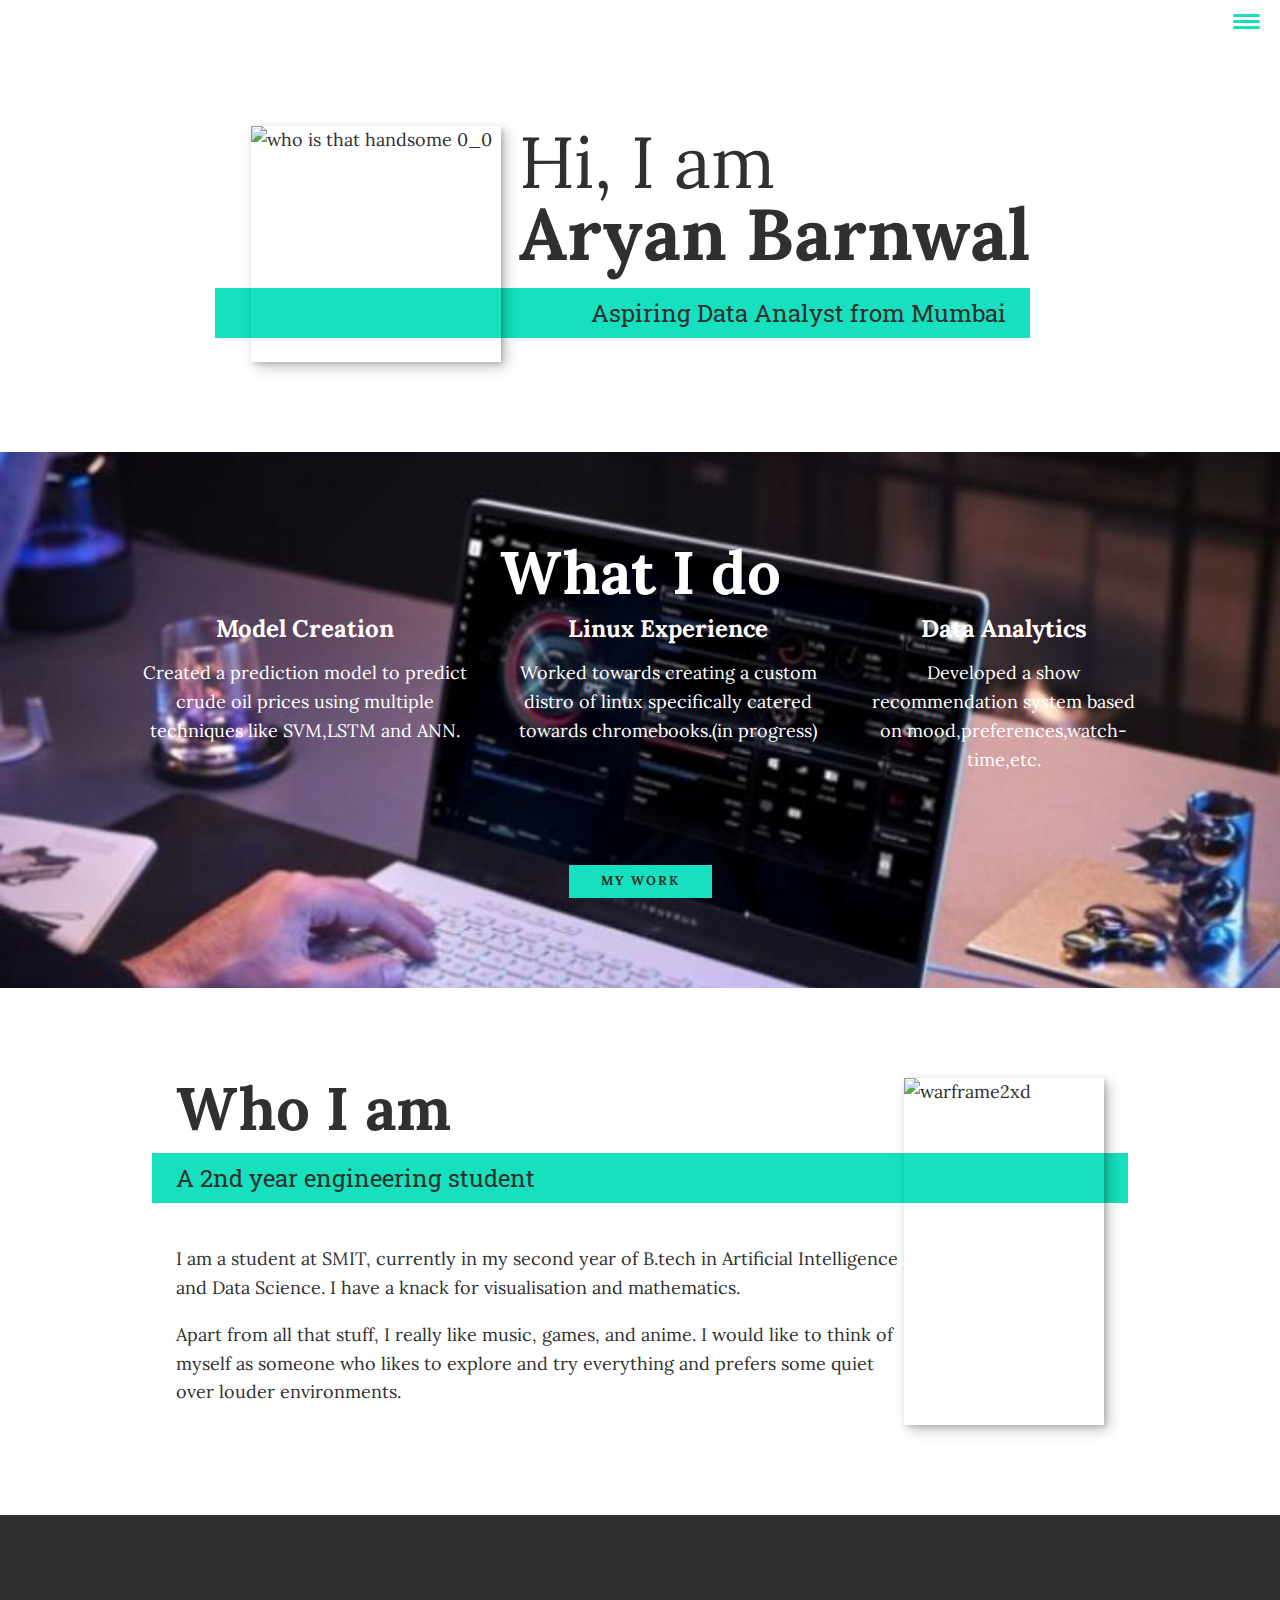
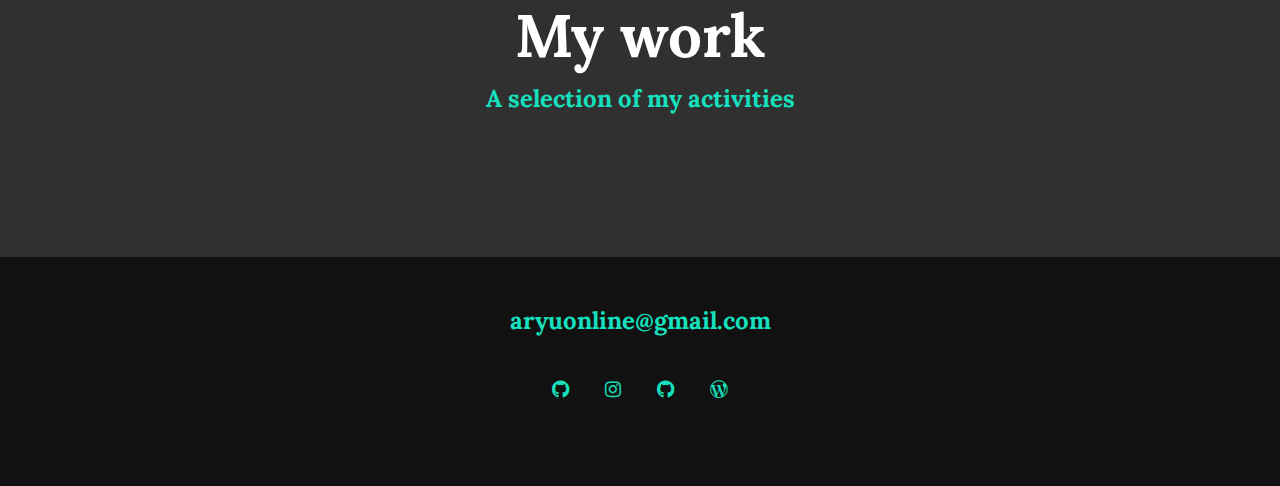
==== index.html @ 2e7f2539 "Initial Commit" ====
<!DOCTYPE html>
<html lang="en">
    <head>
        <meta charset="UTF-8">
        <meta name="viewport" content="width=device-width,initial-scale=1.0">
        <title>
            Aryan's Portfolio Website 
        </title>
        <link rel="stylesheet"
        href="https://cdnjs.cloudflare.com/ajax/libs/normalize/7.0.0/normalize.min.css">    
        <link rel="stylesheet"
        href="https://cdnjs.cloudflare.com/ajax/libs/font-awesome/6.3.0/css/all.min.css"/>
        <link href="https://fonts.googleapis.com/css?family=Lora:400,700|Roboto+Slab:400,700&display=swap" rel="stylesheet">
        <link rel="stylesheet" href="css/style.css">
    </head>
    <body>
        <header>
            <div class="logo">
                <img src="C:\Users\Aevis\Desktop\vscodes\web portfolio\images\1678124357.jpg" alt="">
            </div>
            <button class="nav-toggle" aria-label="toggle navigation">
                <span class="hamburger"></span>
            </button>
            <nav class="nav">
                <ul class="nav__list">
                    <li class="nav__list"><a href="#home" class="nav__link">Home</a></li>
                    <li class="nav__list"><a href="#services" class="nav__link">My Services</a></li>
                    <li class="nav__list"><a href="#about" class="nav__link">About Me</a></li>
                    <li class="nav__list"><a href="#work" class="nav__link">My Work</a></li>
                </ul>
            </nav>
        </header>
        <section class = "intro" id="home">
            <h1 class="section__title section__title--intro">
                Hi, I am
                <strong>Aryan Barnwal</strong>
            </h1>
            <p class="section__subtitle section__subtitle--intro">Aspiring Data Analyst from Mumbai</p>
            <img src="C:\Users\Aevis\Desktop\vscodes\web portfolio\images\mainpicidk.jpg" alt="who is that handsome 0_0" class ="intro__img">
        </section>

        <!--my services-->
        <section class = "my-services" id="services">
            <h2 class="section__title section__subtitle--services">What I do</h2>
            <div class="services">
                <div class="service">
                    <h3>Model Creation</h3>
                    <p> Created a prediction model to predict crude oil prices using multiple techniques like SVM,LSTM and ANN.</p>
                </div> <!--Service-->
                <div class="service">
                    <h3>Linux Experience</h3>
                    <p>Worked towards creating a custom distro of linux specifically catered towards chromebooks.(in progress)</p>
                </div>
                <div class="service">
                 <h3>Data Analytics</h3>
                 <p>Developed a show recommendation system based on mood,preferences,watch-time,etc.</p>
                </div>
            </div>
            <a href="#work" class="btn">My Work</a>
        </section>
        <section class="about-me" id="about">
            <h2 class="section__title section__title--about">Who I am</h2>
            <p class="section__subtitle section__subtitle--about">A 2nd year engineering student</p>

            <div class="about-me__body">
                <p>I am a student at SMIT, currently in my second year of B.tech in Artificial Intelligence and Data Science. I have a knack for visualisation and mathematics.</p>
                <p>Apart from all that stuff, I really like music, games, and anime. I would like to think of myself as someone who likes to explore and try everything and prefers some quiet over louder environments.</p>
            </div>

            <img src="C:\Users\Aevis\Desktop\vscodes\web portfolio\images\WhatsApp Image 2023-03-06 at 18.50.25.jpg" alt="warframe2xd" class="about-me__img">
        </section>

        <section class="my-work" id="work">
            <h2 class="section__title section__title--work">My work</h2>
            <p class="section__subtitle section__subtitle--work">A selection of my activities</p>
        
        <div class= "portfolio">

            <!--1-->
            <a href="portfolio-item.html" class="portfolio__item">
                <img src="C:\Users\Aevis\Desktop\vscodes\web portfolio\images\portfolio-01.jpg" alt="" class="portfolio__img">
            </a>
            
            <!--2-->
            <a href="portfolio-item-02.html" class="portfolio__item">
                <img src="C:\Users\Aevis\Desktop\vscodes\web portfolio\images\portfolio-02.jpg" alt="" class="portfolio__img">
            </a>

            <!--3-->
            <a href="portfolio-item-03.html" class="portfolio__item">
                <img src="C:\Users\Aevis\Desktop\vscodes\web portfolio\images\portfolio-03.jpg" alt="" class="portfolio__img">
            </a>
            
            <!--4-->
            <a href="portfolio-item-04.html" class="portfolio__item">
                <img src="C:\Users\Aevis\Desktop\vscodes\web portfolio\images\portfolio-05.jpg" alt="" class="portfolio__img">
            </a>

            <!--5-->
            <a href="portfolio-item-05.html" class="portfolio__item">
                <img src="C:\Users\Aevis\Desktop\vscodes\web portfolio\images\portfolio-06.jpg" alt="" class="portfolio__img">
            </a>

            <!--6-->
            <a href="portfolio-item-06.html" class="portfolio__item">
                <img src="C:\Users\Aevis\Desktop\vscodes\web portfolio\images\portfolio-07.jpg" alt="" class="portfolio__img">
            </a>

            <!--7-->
            <a href="portfolio-item-07.html" class="portfolio__item">
                <img src="C:\Users\Aevis\Desktop\vscodes\web portfolio\images\portfolio-08.jpg" alt="" class="portfolio__img">
            </a>

            <!--8-->
            <a href="portfolio-item-08.html" class="portfolio__item">
                <img src="C:\Users\Aevis\Desktop\vscodes\web portfolio\images\portfolio-09.jpg" alt="" class="portfolio__img">
            </a>

            <!--9-->
            <a href="portfolio-item-09.html" class="portfolio__item">
                <img src="C:\Users\Aevis\Desktop\vscodes\web portfolio\images\portfolio-10.jpg" alt="" class="portfolio__img">
            </a>

            <!--10-->
            <a href="portfolio-item-10.html" class="portfolio__item">
                <img src="C:\Users\Aevis\Desktop\vscodes\web portfolio\images\portfolio-11.jpg" alt="" class="portfolio__img">
            </a>

        </div>
        </section>

        <footer class="footer">
            <a href="mailto:aryuonline@gmail.com" class = "footer__link">aryuonline@gmail.com</a>
            <ul class="social-list">
                <li class="social-list__item">
                    <a class="social-list__link" href="https://github.com/Rovaine">
                        <i class="fa-brands fa-github"></i>
                    </a>
                </li>
                <li class="social-list__item">
                    <a class="social-list__link" href="https://instagram.com/breathintakeseffort?igshid=ZDdkNTZiNTM=">
                        <i class="fa-brands fa-instagram"></i>
                    </a>
                </li>

                <li class="social-list__item">
                    <a class="social-list__link" href="https://www.linkedin.com/in/aryan-barnwal-855a5a228">
                    <i class="fa-brands fa-github"></i>
                </a>
            </li>

                <li class="social-list__item">
                    <a class="social-list__link" href="tech978.wordpress.com">
                    <i class="fa-brands fa-wordpress-simple"></i>
                </a>
            </li>

            </ul>
        </footer> 

        <script src="js/index.js"> </script>

    </body>
</html>
---- css/style.css ----
*,
*::before,
*::after {
    box-sizing: border-box;
}

/* Custom Properties, update these for your own design */

:root {
    --ff-primary: 'Lora', serif;
    --ff-secondary: 'Roboto Slab', serif;
    
    --fw-reg: 400;
    --fw-bold: 700;
    
    --clr-light: #fff;
    --clr-dark: #303030;
    --clr-accent: #16e0bd;
    
    --fs-h1: 3rem;
    --fs-h2: 2.25rem;
    --fs-h3: 1.25rem;
    --fs-body: 1rem;
    
    --bs: 0.25em 0.25em 0.75em rgba(0,0,0,.25),
          0.125em 0.125em 0.25em rgba(0,0,0,.15);
}

@media (min-width: 800px) {
    :root {
        --fs-h1: 4.5rem;
        --fs-h2: 3.75rem;
        --fs-h3: 1.5rem;
        --fs-body: 1.125rem;
    }
}

/* General styles */

html {
    scroll-behavior: smooth;

}


body {
    background: var(--clr-light);
    color: var(--clr-dark);
    margin: 0;
    font-family: var(--ff-primary);
    font-size: var(--fs-body);
    line-height: 1.6;
}

section {
    padding: 5em 2em;
}

img {
    display: block;
    max-width: 100%;
}

strong { font-weight: var(--fw-bold) }

:focus {
    outline: 3px solid var(--clr-accent);
    outline-offset: 3px;
}

/* Buttons */

.btn {
    display: inline-block;
    padding: .5em 2.5em;
    background: var(--clr-accent);
    color: var(--clr-dark);
    text-decoration: none;
    cursor: pointer;
    font-size: .8rem;
    text-transform: uppercase;
    letter-spacing: 2px;
    font-weight: var(--fw-bold);
    transition: transform 200ms ease-in-out;
}

.btn:hover {
    transform: scale(1.1);
}

/* Typography */

h1,
h2,
h3 {
    line-height: 1;
    margin: 0;
}

h1 { font-size: var(--fs-h1) }
h2 { font-size: var(--fs-h2) }
h3 { font-size: var(--fs-h3) }


.section__title {
    margin-bottom: .25em;
}

.section__title--intro {
    font-weight: var(--fw-reg);
}

.section__title--intro strong {
    display: block;
}

.section__subtitle {
    margin: 0;
    font-size: var(--fs-h3);
}

.section__subtitle--intro,
.section__subtitle--about {
    background: var(--clr-accent);
    padding: .25em 1em;
    font-family: var(--ff-secondary);
    margin-bottom: 1em;
}

.section__subtitle--work {
    color: var(--clr-accent);
    font-weight:var(--fw-bold);
    margin-bottom: 2em;
    
}


/* header */
header {
    display: flex;
    justify-content: space-between;
    padding: 1em; 

}

.logo{
    max-width: 100px;

}

.nav {
    position: fixed;
    background: var(--clr-dark);
    color: var(--clr-light);
    top: 0;
    bottom: 0;
    left: 0;
    right: 0;
    z-index: 100;

    transform: translateX(100%);
    transition: transform 250ms cubic-bezier(.5, 0, .5, 1);

}

.nav__list {
    list-style: none;
    display: flex;
    height: 100%;
    flex-direction: column;
    justify-content: space-evenly;
    align-items: center;
    margin: 0;
    padding: 0;
} 

.nav__link {
    color: inherit;
    font-weight: var(--fw-bold);
    font-size: var(--fs-h2);
    text-decoration: none;
}

.nav__link:hover{
    color: var(--clr-accent);
}

.nav-toggle{

    padding: .5em;
    background: transparent;
    border: 0;
    cursor: pointer; 
    position: absolute;
    right: 1em;
    top: 1em;
    z-index: 1000;

}

.nav-open .nav {
    transform: translateX(0);
    
}

.nav-open .nav-toggle{
    position: fixed;

}

.nav-open .hamburger {
    transform: rotate(.625turn);

} 

.nav-open .hamburger::before{
    transform: rotate(90deg) translateX(-6px);
}

.nav-open .hamburger::after{
    opacity: 0;
}


.hamburger{
    background: var(--clr-dark);
    width: 2em;
    height: 3px;
    border-radius: 1em;
    display: block;
    position: relative;
}

.hamburger,
.hamburger::before,
.hamburger::after {
        background: var(--clr-accent); /*he changed the --clr-dark to --clar-accent here*/
        width: 2em;
        height: 3px;
        border-radius: 1em;
        transition: transform 250ms ease-in-out;
}

.hamburger::before,
.hamburger::after {
    content: '';
    position: absolute;
    left: 0;
    right: 0;
 
}

.hamburger::before {top: 6px; }
.hamburger::after {bottom: 6px; }

/*  Intro section  */

.intro {
    position: relative;
}

.intro__img {
    box-shadow: var(--bs);
}

.section__subtitle--intro {
    display: inline-block;
}

@media (min-width: 600px) {
    .intro {
        display: grid;
        width: min-content;
        margin: 0 auto;
        grid-column-gap: 1em;
        grid-template-areas: 
            "img title"
            "img subtitle";
        grid-template-columns: min-content max-content;
    }
    
    .intro__img {
        grid-area: img;
        min-width: 250px;
        position: relative;
        z-index: 2;
    }    
    
    .section__subtitle--intro {
        align-self: start;
        grid-column: -1 / 1;
        grid-row: 2;
        text-align: right;
        position: relative;
        left: -1.5em;
        width: calc(100% + 1.5em);
    }
}



/*  My services section  */

.my-services {
    background-color: var(--clr-dark);
    background-image: url(../images/servicesbg2.jpg);
    background-size: cover;
    /* background-blend-mode: multiply; */
    color: var(--clr-light);
    text-align: center;
}

.section__title--services {
    color: var(--clr-accent);
    position: relative;
}

.section__title--services::after {
    content: '';
    display: block;
    width: 2em;
    height: 1px;
    margin: 0.5em auto 1em;
    background: var(--clr-light);
    opacity: 0.75;
}

.services {
    margin-bottom: 4em;
}

.service {
    max-width: 500px;
    margin: 0 auto;
}

@media (min-width: 800px) {
    .services {
        display: flex;
        max-width: 1000px;
        margin-left: auto;
        margin-right: auto; 
    }
    
    .service + .service {
        margin-left: 2em;
    }
}


.about-me {
    max-width: 1000px;
    margin: 0 auto;

}

.about-me__img {
    box-shadow: var(--bs);
}

@media(min-width: 600px){
        .about-me {
            display: grid;
            grid-template-columns: 1fr 200px ;
            grid-template-areas: 
                "title img"
                "subtitle img"
                "text img";
        }
        .section__title--about{
            grid-area: title;
        }

        .section__subtitle--about{
            grid-column: 1 / -1;
            grid-row: 2;
            position: relative;
            left: -1em;
            width:calc(100% + 2em);
            padding-left: 1em;
            padding-right: calc(200px + 4em);
        }
      
        .about-me__img {
         grid-area: img; 
         position: relative;
         z-index: 2;

    }
}

.my-work {
    background: var(--clr-dark);
    color: var(--clr-light);
    text-align: center;

}

.portfolio {
    display: grid;
    grid-template-columns: repeat(5,1fr);
    max-width: 1000px;
    margin: 0 auto;
}

.portfolio__item{
    background: var(--clr-accent);
    overflow: hidden;
}

.portfolio__img {
    transition: 
    transform 750ms cubic-bezier(.5, 0, .5, 1),
    opacity 250ms linear;

}

.portfolio__item:focus {
    position: relative;
    z-index: 2;
}

.portfolio__img:hover,
.portfolio__item:focus .portfolio__img{
    transform: scale(1.2);
    opacity: .5;

}

/*footer*/

.footer {
    background: #111;
    color: var(--clr-accent);
    text-align: center;
    padding: 2.5em 0 ;
    font-weight: var(--fw-bold);
}


.footer a {
    color: inherit;
    text-decoration: none;
}

.footer__link{
    font-size: var(--fs-h3);

}

.footer__link:hover,
.social-list__link:hover {
    opacity: .7;
}

.footer__link:hover{
    text-decoration: underline; 
}

.social-list {
    list-style-type: none;
    display: flex;
    justify-content: center;
    margin: 2em 0;
    padding: 0;

}


.social-list__item {
    margin: 0 .5em;
}

.social-list__link{
    padding: .5em;
}



/* individual portfolio items*/

.portfolio-item-individual {
    padding: 0 2em 2em;
    max-width: 1000px;
    margin: 0 auto;

}

.portfolio-item-individual p {
    max-width: 600px;
    margin-left: auto;
    margin-right: auto;
}
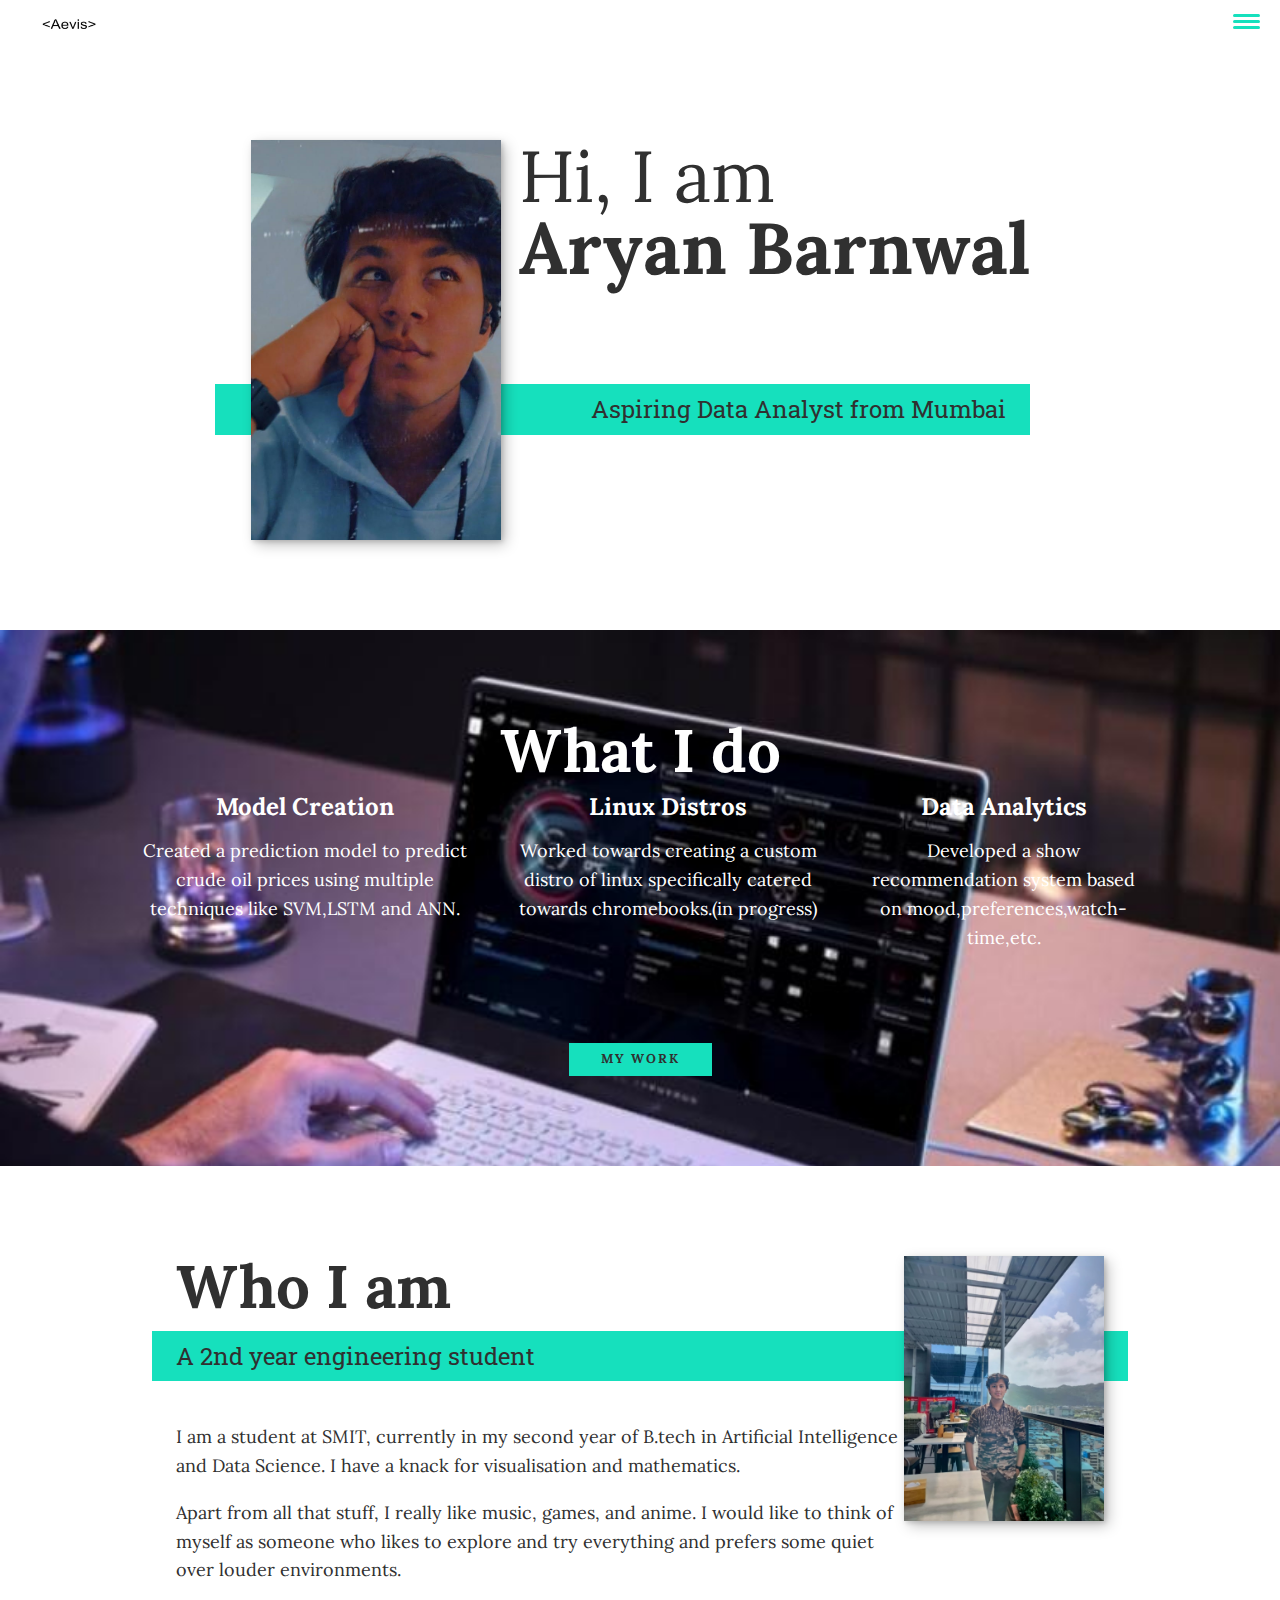
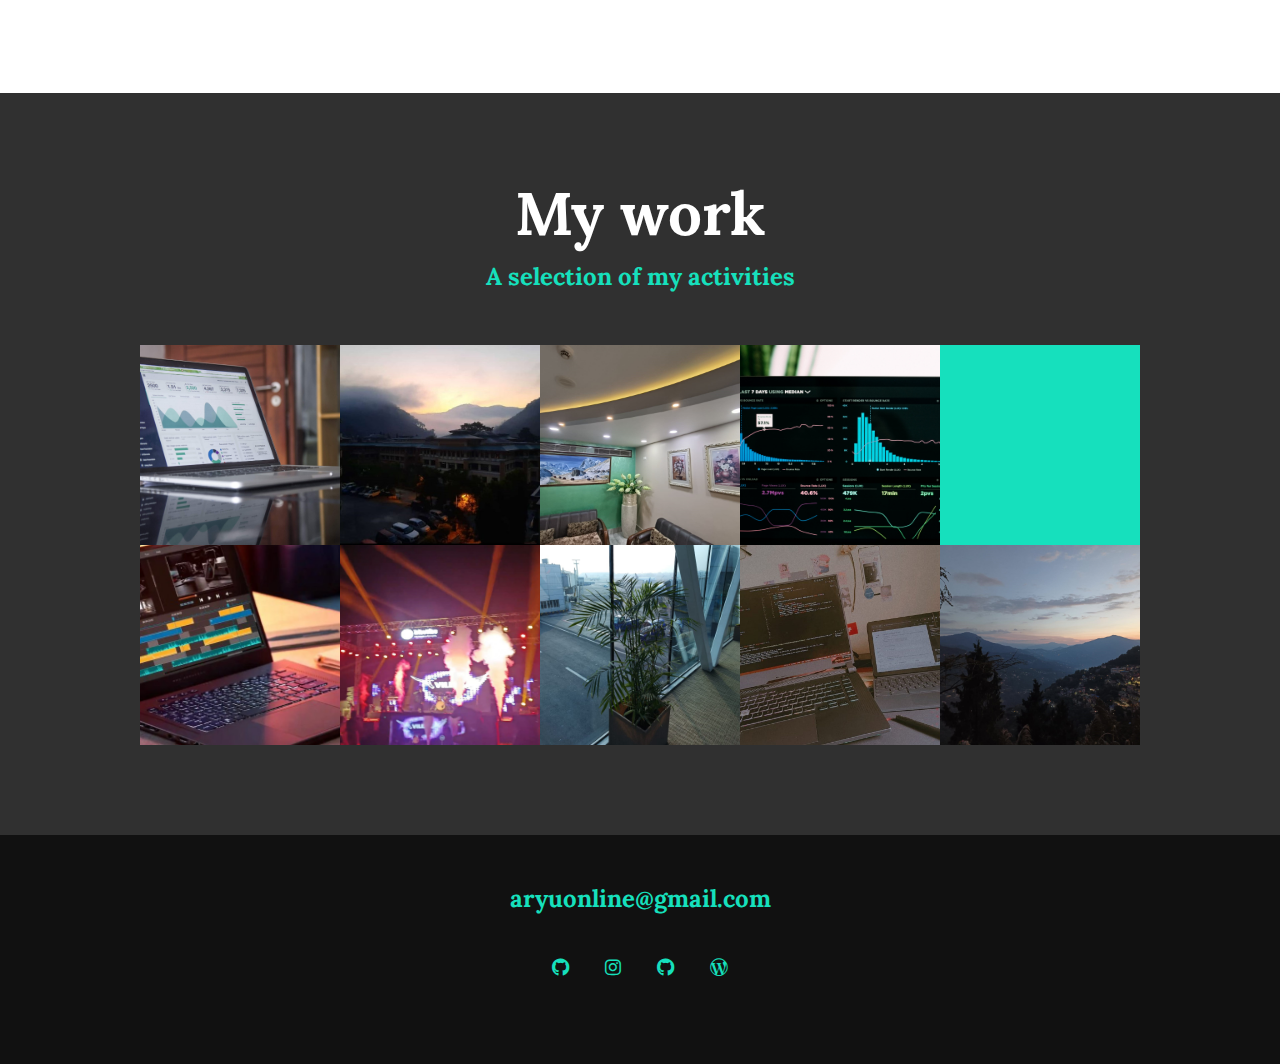
==== commit e0a396b5: "Update index.html" ====
--- a/index.html
+++ b/index.html
@@ -16,7 +16,7 @@
     <body>
         <header>
             <div class="logo">
-                <img src="C:\Users\Aevis\Desktop\vscodes\web portfolio\images\1678124357.jpg" alt="">
+                <img src="images/1678124357.jpg" alt="">
             </div>
             <button class="nav-toggle" aria-label="toggle navigation">
                 <span class="hamburger"></span>
@@ -36,7 +36,7 @@
                 <strong>Aryan Barnwal</strong>
             </h1>
             <p class="section__subtitle section__subtitle--intro">Aspiring Data Analyst from Mumbai</p>
-            <img src="C:\Users\Aevis\Desktop\vscodes\web portfolio\images\mainpicidk.jpg" alt="who is that handsome 0_0" class ="intro__img">
+            <img src="images\mainpicidk.jpg" alt="who is that handsome 0_0" class ="intro__img">
         </section>
 
         <!--my services-->
@@ -48,7 +48,7 @@
                     <p> Created a prediction model to predict crude oil prices using multiple techniques like SVM,LSTM and ANN.</p>
                 </div> <!--Service-->
                 <div class="service">
-                    <h3>Linux Experience</h3>
+                    <h3>Linux Distros</h3>
                     <p>Worked towards creating a custom distro of linux specifically catered towards chromebooks.(in progress)</p>
                 </div>
                 <div class="service">
@@ -67,7 +67,7 @@
                 <p>Apart from all that stuff, I really like music, games, and anime. I would like to think of myself as someone who likes to explore and try everything and prefers some quiet over louder environments.</p>
             </div>
 
-            <img src="C:\Users\Aevis\Desktop\vscodes\web portfolio\images\WhatsApp Image 2023-03-06 at 18.50.25.jpg" alt="warframe2xd" class="about-me__img">
+            <img src="images\WhatsApp Image 2023-03-06 at 18.50.25.jpg" alt="warframe2xd" class="about-me__img">
         </section>
 
         <section class="my-work" id="work">
@@ -78,52 +78,52 @@
 
             <!--1-->
             <a href="portfolio-item.html" class="portfolio__item">
-                <img src="C:\Users\Aevis\Desktop\vscodes\web portfolio\images\portfolio-01.jpg" alt="" class="portfolio__img">
+                <img src="images\portfolio-01.jpg" alt="" class="portfolio__img">
             </a>
             
             <!--2-->
             <a href="portfolio-item-02.html" class="portfolio__item">
-                <img src="C:\Users\Aevis\Desktop\vscodes\web portfolio\images\portfolio-02.jpg" alt="" class="portfolio__img">
+                <img src="images\portfolio-02.jpg" alt="" class="portfolio__img">
             </a>
 
             <!--3-->
             <a href="portfolio-item-03.html" class="portfolio__item">
-                <img src="C:\Users\Aevis\Desktop\vscodes\web portfolio\images\portfolio-03.jpg" alt="" class="portfolio__img">
+                <img src="images\portfolio-03.jpg" alt="" class="portfolio__img">
             </a>
             
             <!--4-->
             <a href="portfolio-item-04.html" class="portfolio__item">
-                <img src="C:\Users\Aevis\Desktop\vscodes\web portfolio\images\portfolio-05.jpg" alt="" class="portfolio__img">
+                <img src="images\portfolio-05.jpg" alt="" class="portfolio__img">
             </a>
 
             <!--5-->
             <a href="portfolio-item-05.html" class="portfolio__item">
-                <img src="C:\Users\Aevis\Desktop\vscodes\web portfolio\images\portfolio-06.jpg" alt="" class="portfolio__img">
+                <img src="images\portfolio-06.jpg" alt="" class="portfolio__img">
             </a>
 
             <!--6-->
             <a href="portfolio-item-06.html" class="portfolio__item">
-                <img src="C:\Users\Aevis\Desktop\vscodes\web portfolio\images\portfolio-07.jpg" alt="" class="portfolio__img">
+                <img src="images\portfolio-07.jpg" alt="" class="portfolio__img">
             </a>
 
             <!--7-->
             <a href="portfolio-item-07.html" class="portfolio__item">
-                <img src="C:\Users\Aevis\Desktop\vscodes\web portfolio\images\portfolio-08.jpg" alt="" class="portfolio__img">
+                <img src="images\portfolio-08.jpg" alt="" class="portfolio__img">
             </a>
 
             <!--8-->
             <a href="portfolio-item-08.html" class="portfolio__item">
-                <img src="C:\Users\Aevis\Desktop\vscodes\web portfolio\images\portfolio-09.jpg" alt="" class="portfolio__img">
+                <img src="images\portfolio-09.jpg" alt="" class="portfolio__img">
             </a>
 
             <!--9-->
             <a href="portfolio-item-09.html" class="portfolio__item">
-                <img src="C:\Users\Aevis\Desktop\vscodes\web portfolio\images\portfolio-10.jpg" alt="" class="portfolio__img">
+                <img src="images\portfolio-10.jpg" alt="" class="portfolio__img">
             </a>
 
             <!--10-->
             <a href="portfolio-item-10.html" class="portfolio__item">
-                <img src="C:\Users\Aevis\Desktop\vscodes\web portfolio\images\portfolio-11.jpg" alt="" class="portfolio__img">
+                <img src="images\portfolio-11.jpg" alt="" class="portfolio__img">
             </a>
 
         </div>
@@ -161,4 +161,4 @@
         <script src="js/index.js"> </script>
 
     </body>
-</html>+</html>
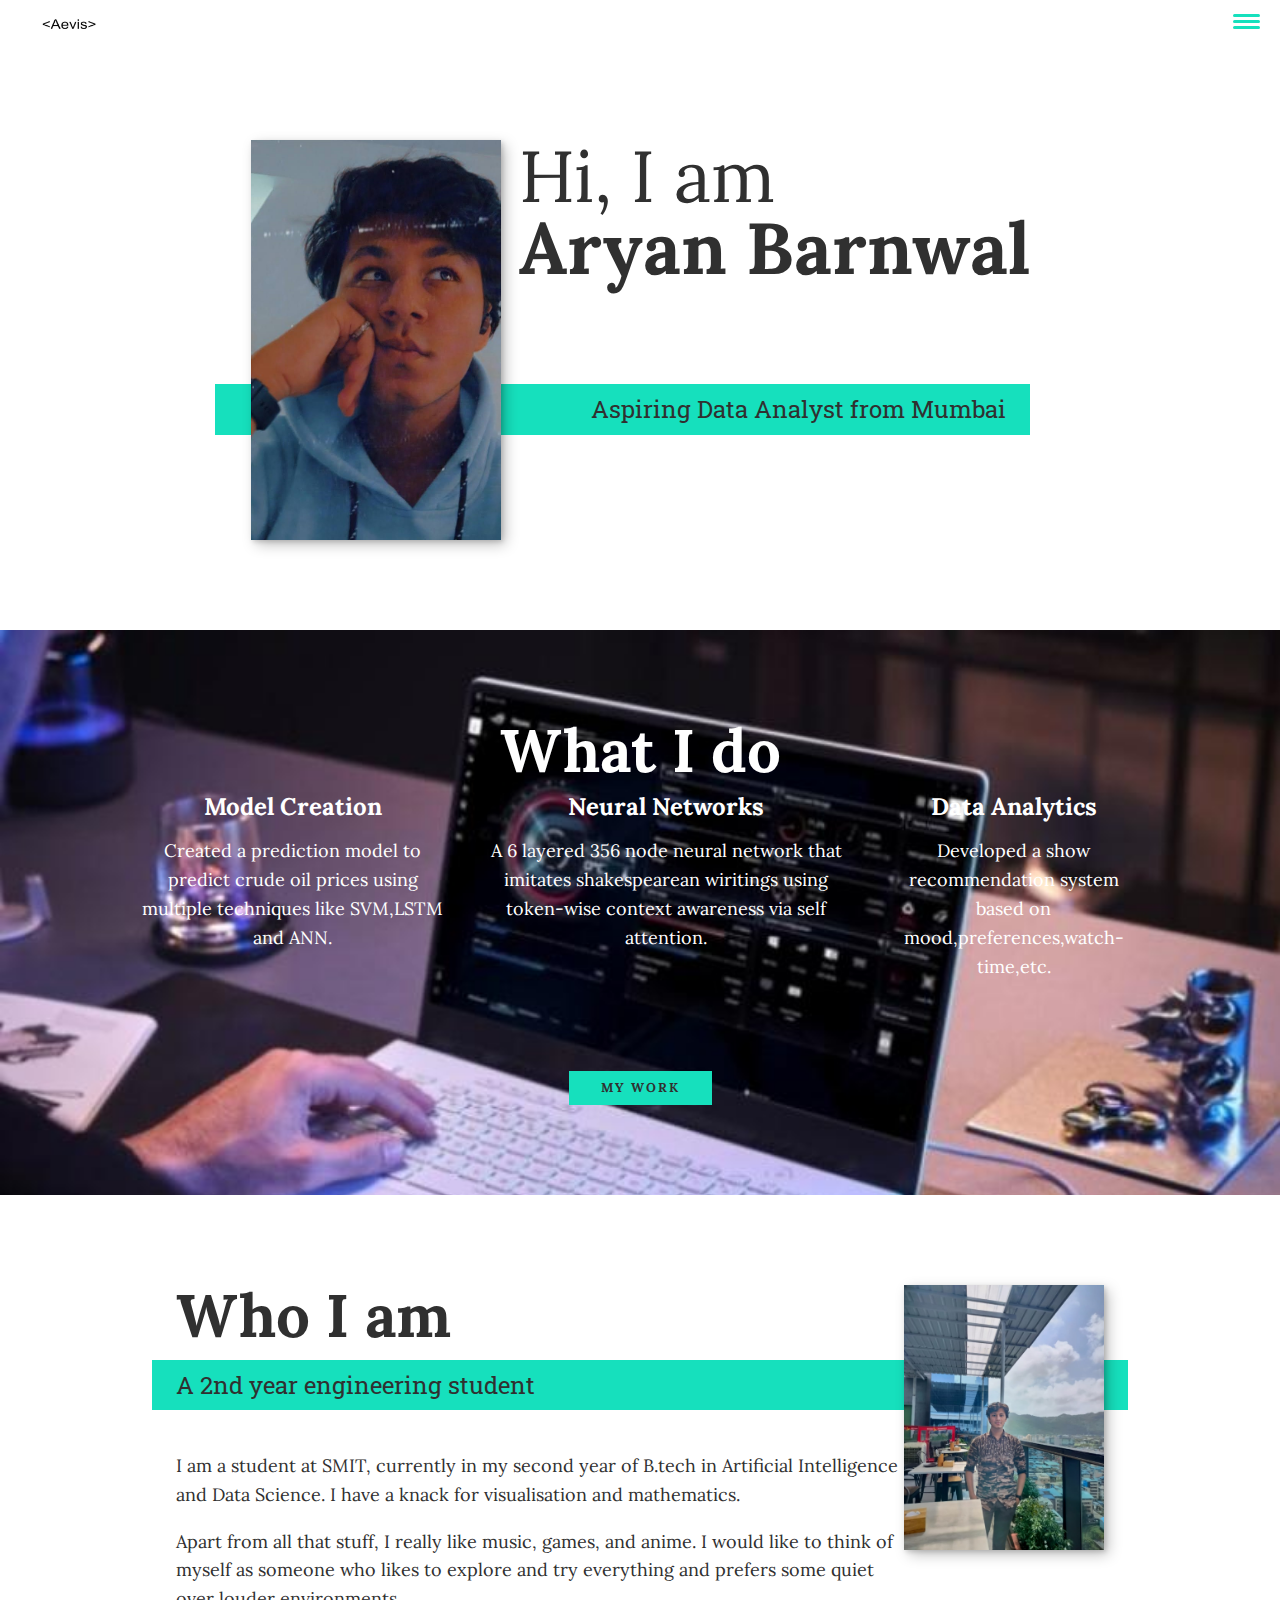
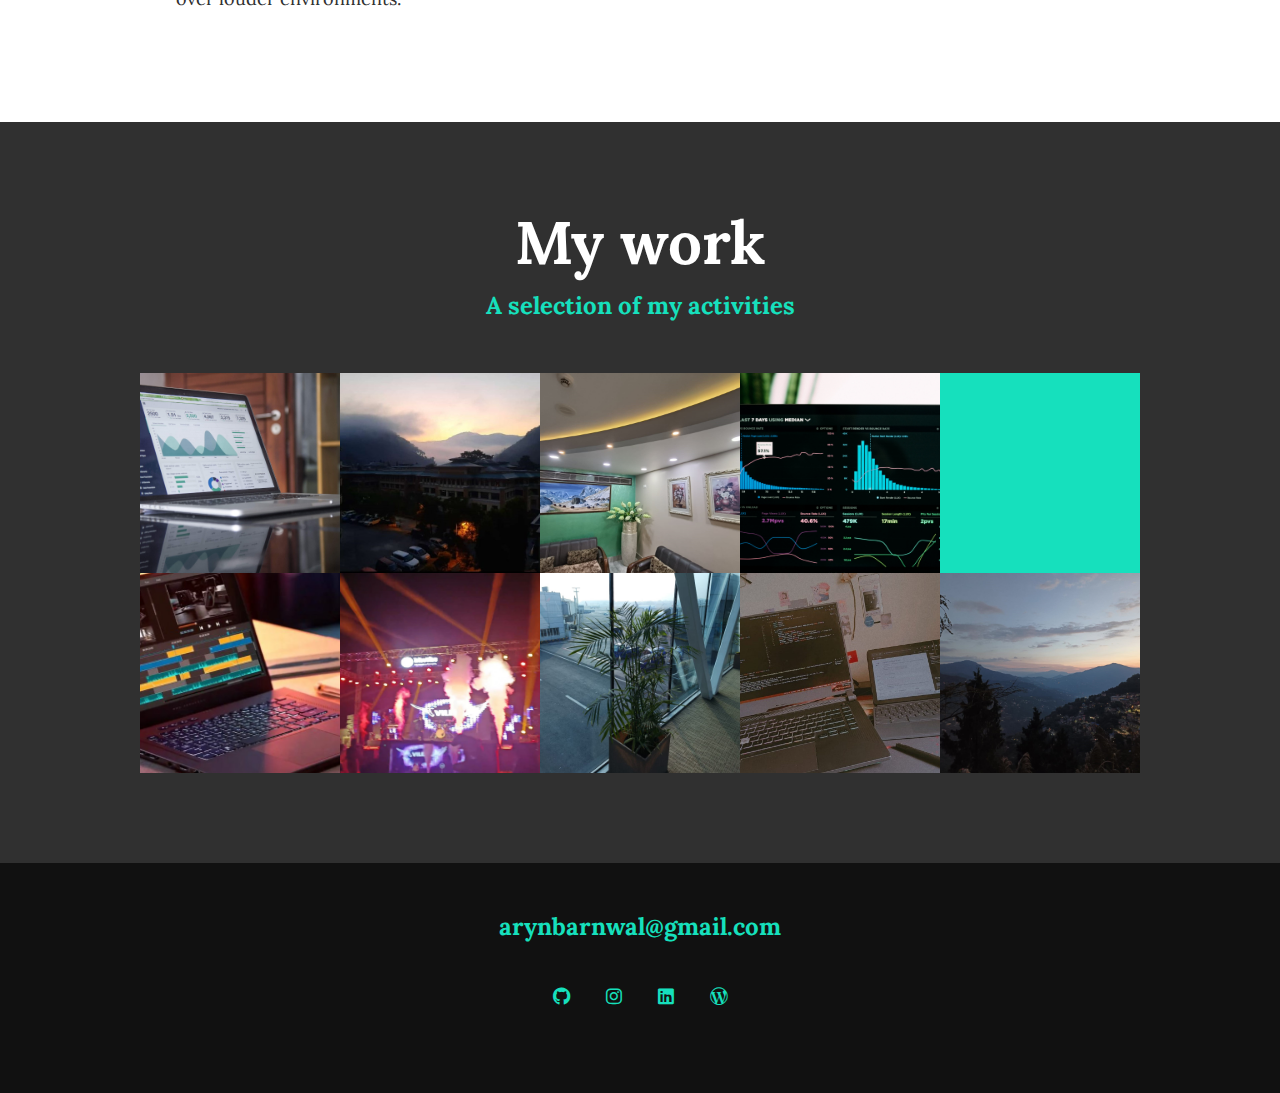
==== commit 311fa214: "Update index.html" ====
--- a/index.html
+++ b/index.html
@@ -48,8 +48,8 @@
                     <p> Created a prediction model to predict crude oil prices using multiple techniques like SVM,LSTM and ANN.</p>
                 </div> <!--Service-->
                 <div class="service">
-                    <h3>Linux Distros</h3>
-                    <p>Worked towards creating a custom distro of linux specifically catered towards chromebooks.(in progress)</p>
+                    <h3>Neural Networks</h3>
+                    <p>A 6 layered 356 node neural network that imitates shakespearean wiritings using token-wise context awareness via self attention.</p>
                 </div>
                 <div class="service">
                  <h3>Data Analytics</h3>
@@ -130,7 +130,7 @@
         </section>
 
         <footer class="footer">
-            <a href="mailto:aryuonline@gmail.com" class = "footer__link">aryuonline@gmail.com</a>
+            <a href="mailto:arynbarnwal@gmail.com" class = "footer__link">arynbarnwal@gmail.com</a>
             <ul class="social-list">
                 <li class="social-list__item">
                     <a class="social-list__link" href="https://github.com/Rovaine">
@@ -144,8 +144,8 @@
                 </li>
 
                 <li class="social-list__item">
-                    <a class="social-list__link" href="https://www.linkedin.com/in/aryan-barnwal-855a5a228">
-                    <i class="fa-brands fa-github"></i>
+                    <a class="social-list__link" href="https://www.linkedin.com/in/aevis">
+                    <i class="fa-brands fa-linkedin"></i>
                 </a>
             </li>
 
